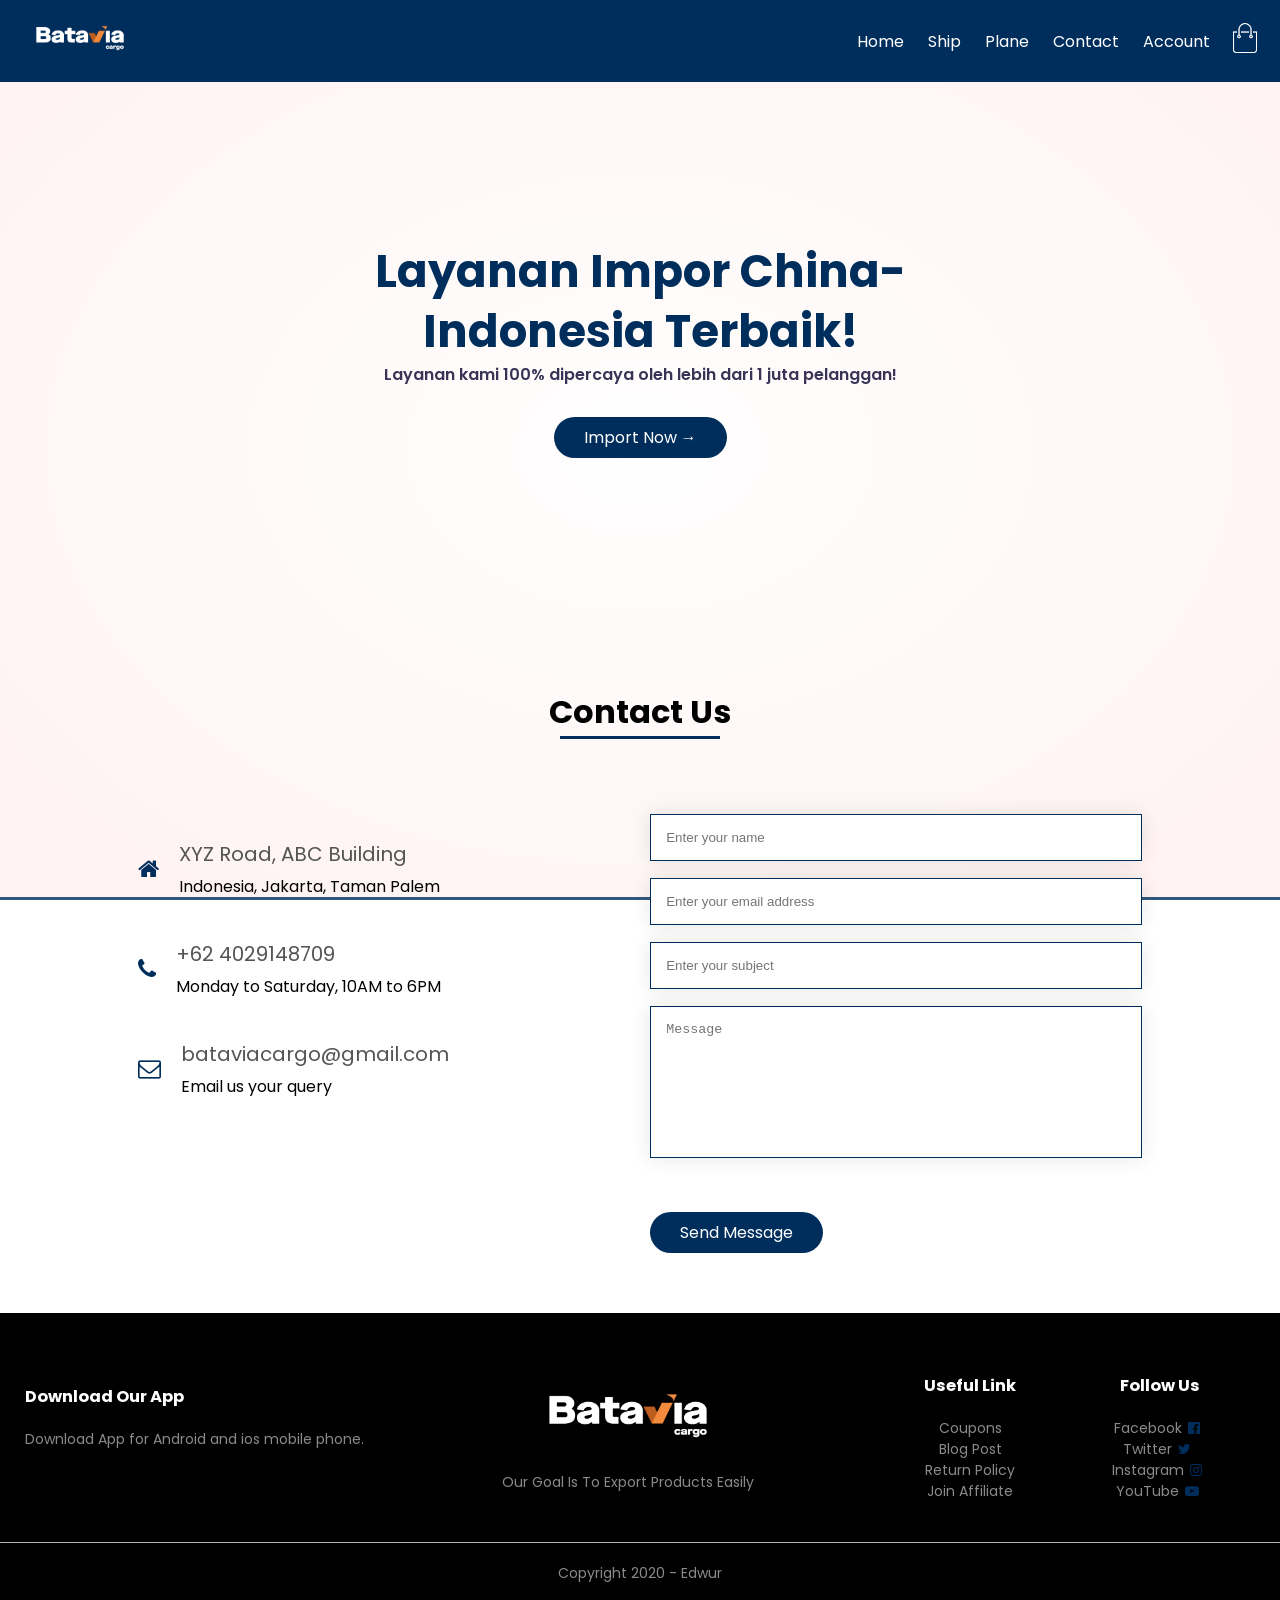
==== contact.html @ 06796fd1 "Add files via upload" ====
<!DOCTYPE html>
<html lang="en">
<head>
    <meta charset="UTF-8">
    <meta name="viewport" content="width=device-width, initial-scale=1.0">
    <title>Landing Page</title>
    <link rel="stylesheet" href="styles.css">
    <link rel="preconnect" href="https://fonts.googleapis.com">
    <link rel="preconnect" href="https://fonts.gstatic.com" crossorigin>
    <link href="https://fonts.googleapis.com/css2?family=Poppins:ital,wght@0,200;0,300;0,400;0,500;0,600;0,700;1,200&display=swap" rel="stylesheet">
    
    <link rel="stylesheet" href="https://cdnjs.cloudflare.com/ajax/libs/font-awesome/4.7.0/css/font-awesome.css">
</head>
<body>

    <div class="header">
        <ul class="cb-slideshow">
            <li>
                <span>Image 01</span>
                
            </li>
            <li><span>Image 01</span>
                </li>
                <li><span>Image 01</span>
                </li>
                <li><span>Image 01</span>
                </li>
                <li><span>Image 01</span>
                </li>
            </li>
            <li><span>Image 01</span>
            </li>
                
        </ul>

    <div class="container">
        
        <div class="navbar">
            <div class="logo">
                <a href="index.html"><img src="images/batavia-logo.png" width="100px" alt="logo"/></a>
            </div>
            <nav>
                <ul id="MenuItems">
                    <li><a href="index.html">Home</a></li>
                    <li><a href="ship.html">Ship</a></li>
                    <li><a href="plane.html">Plane</a></li>
                    <li><a href="contact.html">Contact</a></li>
                    <li><a href="account.html">Account</a></li>
                </ul>
            </nav>
            <a href="cart.html"><img src="images/cart.png" class="cart-logo" width="30px" height="30px"></a>
            <img src="images/menu.png" class="menu-icon" alt="menu" onclick="menutoggle()">
        </div>
        <div class="row">
            <div class="col-2">
                <h1>Layanan Impor China-Indonesia Terbaik!</h1>
                <p>Layanan kami 100% dipercaya oleh lebih dari 1 juta pelanggan!</p>
                <a href="" class="btn import">Import Now &#8594</a>
            </div>

        </div>
    </div>
</div>

<!-- ------- Contact Us -------- -->

<div class="small-container contact-container">
    <h1>Contact Us</h1>
    <hr class="line" />
  </div>

  <!-- <section class="location">
    <iframe
      src="https://www.google.com/maps/embed?pb=!1m18!1m12!1m3!1d253888.8197943675!2d106.55715706438554!3d-6.128977937760772!2m3!1f0!2f0!3f0!3m2!1i1024!2i768!4f13.1!3m3!1m2!1s0x2e69f9bea4170a75%3A0x3286fb270d9c138d!2sI%20Wander%20(Office%20Gomachi)!5e0!3m2!1sen!2sid!4v1698136872577!5m2!1sen!2sid"
      width="600"
      height="450"
      style="border: 0"
      allowfullscreen=""
      loading="lazy"
      referrerpolicy="no-referrer-when-downgrade"
    ></iframe>
  </section> -->

  <section class="contact-us">
    <div class="row">
      <div class="contact-col contact-col-1">
        <div>
          <i class="fa fa-home" aria-hidden="true"></i>
          <span>
            <h5>XYZ Road, ABC Building</h5>
            <p>Indonesia, Jakarta, Taman Palem</p>
          </span>
        </div>
        <div>
          <i class="fa fa-phone" aria-hidden="true"></i>
          <span>
            <h5>+62 4029148709</h5>
            <p>Monday to Saturday, 10AM to 6PM</p>
          </span>
        </div>
        <div>
          <i class="fa fa-envelope-o" aria-hidden="true"></i>
          <span>
            <h5>bataviacargo@gmail.com</h5>
            <p>Email us your query</p>
          </span>
        </div>
      </div>
      <div class="contact-col">
        <form onsubmit="sendEmail(); reset(); return false;">
          <input
            type="text"
            name="name"
            placeholder="Enter your name"
            id="name"
            required
          />
          <input
            type="email"
            name="email"
            placeholder="Enter your email address"
            id="email"
            required
          />
          <input
            type="text"
            name="subject"
            placeholder="Enter your subject"
            id="subject"
            required
          />
          <textarea
            rows="8"
            name="message"
            placeholder="Message"
            id="message"
            required
          ></textarea>
          <span type="submit" class="btn">Send Message</span>
        </form>

        <!-- -------- Email Autoresponder Functionality ---------- -->
        <script src="https://smtpjs.com/v3/smtp.js"></script>
        <script>
          function sendEmail() {
            Email.send({
              SecureToken: "97a1529e-d3f4-48ff-931d-61e5f20d6404", //97a1529e-d3f4-48ff-931d-61e5f20d6404
              To: "edwardvincentius6@gmail.com",
              From: document.getElementById("email").value,
              Subject: document.getElementById("subject").value,
              Body: document.getElementById("message").value,
            }).then((message) => alert(message));
          }
        </script>
      </div>
    </div>
  </section>




<!---- Footer ----->
<div class="footer">
    <div class="container">
        <div class="small-container">
            <div class="row">
                <div class="footer-col-1">
                    <h3>Download Our App</h3>
                    <p>Download App for Android and ios mobile phone.</p>
                    <div class="app-logo">
                        <img src="images/play-store.png" alt="">
                        <img src="images/app-store.png" alt="">
                    </div>
                </div>
                <div class="footer-col-2">
                    <img src="images/batavia-logo.png" alt="">
                    <p>Our Goal Is To Export Products Easily</p>
                </div>
                <div class="footer-col-3">
                    <h3>Useful Link</h3>
                    <ul>
                        <li>Coupons</li>
                        <li>Blog Post</li>
                        <li>Return Policy</li>
                        <li>Join Affiliate</li>
                    </ul>
                </div>
                <div class="footer-col-4">
                    <h3>Follow Us</h3>
                    <ul class="follow-us">
                        <li>Facebook<i class="fa fa-facebook-official" aria-hidden="true"></i></li>
                        <li>Twitter<i class="fa fa-twitter" aria-hidden="true"></i></li>
                        <li>Instagram<i class="fa fa-instagram" aria-hidden="true"></i></li>
                        <li>YouTube<i class="fa fa-youtube-play" aria-hidden="true"></i></li>
                    </ul>
                </div>
            </div>
        </div>
        <hr>
        <p class="copyright">Copyright 2020 -  Edwur </p>
    </div>
</div>
<script src="script.js"></script>
</body>
</html>
---- styles.css ----
* {
  margin: 0;
  padding: 0;
  box-sizing: border-box;
}

body {
  font-family: "Poppins", sans-serif;
}

/* -------- Header ------------- */

.navbar {
  display: flex;
  align-items: center;
  padding: 20px;
  padding-left: 30px;
  padding-right: 20px;
  background-color: #002e5c;
}

nav {
  flex: 1;
  text-align: right;
}
nav ul {
  display: inline-block;
  list-style-type: none;
}

nav ul li {
  display: inline-block;
  margin-right: 20px;
}

nav ul li::after {
  content: "";
  width: 0%;
  height: 2px;
  background: #ffffff;
  display: block;
  margin: auto;
  transition: 0.5s;
}

nav ul li:hover::after {
  width: 100%;
}

a {
  text-decoration: none;
  color: #fff;
}

p {
  color: #000;
}

.container {
  /* max-width: 1370px; */
  width: 100%;
  margin: auto;
  /* padding-left: 25px;
    padding-right: 25px; */
  z-index: 2;
}

.row {
  display: flex;
  align-items: center;
  flex-wrap: wrap;
  justify-content: space-around;
}

.row22 {
  justify-content: flex-start;
}

.col-2 {
  flex-basis: 50%;
  min-width: 300px;
  margin-top: 12.5%;
  display: flex;
  align-items: center;
  justify-content: center;
  flex-direction: column;
}

.col-2 img {
  max-width: 100%;
  padding: 50px 0;
}

.col-2 h1 {
  font-size: 45px;
  line-height: 60px;
    text-align: center;
    color: #002e5c;
}

.col-2 p{
  text-align: center;
  color:#373456;
  font-weight: 600;
  /* margin-top: 5px; */
}

.btn {
  display: inline-block;
  background: #002e5c;
  color: #fff;
  padding: 8px 30px;
  margin: 30px 0;
  border-radius: 30px;
  transition: 0.5s;
  cursor: pointer;
}

.btn:hover {
  background: #010e1b;
}

.import{
    margin-top: 30px;
}

.cart-logo {
  filter: invert(100%) sepia(0%) saturate(1%) hue-rotate(354deg)
    brightness(112%) contrast(101%);
}

.about-us{
  text-align: center;
  align-items: center;
  margin-top: 200px;
}

.about-us .line{
  width: 100px;
  border: none;
  background: #002e5c;
  height: 3px;
  margin-top: 8px;
  text-align: center;
  margin: auto;
  margin-bottom: 70px;
  
}

.col-3 {
  flex-basis: 23%;
  min-width: 300px;
  max-width: 400px;
  min-height: 400px;
  margin-bottom: 30px;

}

.col-3 img {
  width: 100%;
  border: 3px solid #002e5c;
  border-radius: 10px;
}

.col-3 h1{
  font-size: 16px;
  margin-top: 10px;
}

.col-3 p {
  font-size: 12px;
  margin-top: 10px;
}

.col-ship img{
  /* min-width: 50px;
  max-width: 250px; */

  max-width: 275px;
}

.col-4 {
  flex-basis: 23%;
  min-width: 300px;
  margin-bottom: 30px;

}

.col-4 img {
  width: 100%;
  border: 3px solid #002e5c;
  border-radius: 10px;
}

.col-4 h1{
  font-size: 16px;
  margin-top: 10px;
}

.col-4 p {
  font-size: 12px;
  margin-top: 10px;
}

.small-container {
  max-width: 1800px;
  margin: auto;
  padding-left: 25px;
  padding-right: 25px;
}

.about-us-title{
  margin-bottom: 80px;
}

.ship-title{
  font-size: 20px !important; 
  margin-top: 10px !important;
}

/* --- testimonial----- */


.title {
  text-align: center;
  margin: 0 auto 80px;
  position: relative;
  line-height: 60px;
  color: #555;
}

.title::after {
  content: "";
  background: #002e5c;
  box-shadow: 10px 10px 20px 10px rgba(0, 0, 0, 0.1);
  width: 80px;
  height: 5px;
  border-radius: 5px;
  position: absolute;
  bottom: 0;
  left: 50%;
  transform: translateX(-50%);
}

.review-title {
  margin: 0 auto 50px;
  color: #fff;
  font-size: 35px;
  text-shadow: 0.5px 0.5px 15px #000000;
}

.testimonial{
  padding-top: 100px;
  margin-top: 20px;
  background-color: #002e5c;
  padding-bottom: 100px;
  box-shadow: 10px 10px 20px 10px rgba(0, 0, 0, 0.1);
}

.testimonial .col-3{
  text-align: center;
  padding: 40px 20px;
  box-shadow: 25px 25px 25px 25px rgba(0, 0, 0, 0.1);
  cursor: pointer;
  transition: 0.5s;
  background-color: #fff;
}

.testimonial .col-3 img{
  width: 50px;
  height: 50px;
  margin-top: 20px;
  border-radius: 50%;
}

.testimonial .col-3:hover{
  transform: translateY(-10px);

}

.fa.fa-quote-left{
  font-size: 34px;
  color: #002e5c;
}

.testimonial .col-3 p{
  font-size: 12px;
  margin: 12px 0;
  color: #777;
}

.testimonial .col-3 h3{
  font-weight: 600;
  color: #555;
  font-size: 16px;
}

/* -----Footer----- */

.footer {
  background: #000;
  color: #8a8a8a;
  font-size: 14px;
  padding: 60px 0 20px;
}

.footer p {
  color: #8a8a8a;
}

.footer h3 {
  color: #fff;
  margin-bottom: 20px;
}

.footer-col-1,
.footer-col-2,
.footer-col-3,
.footer-col-4 {
  min-width: 190px;
  margin-bottom: 20px;
}

.footer-col-1 {
  flex-basis: 29%;
}

.footer-col-2 {
  flex: 1;
  text-align: center;
}

.footer-col-2 img {
  width: 180px;
  margin-bottom: 20px;
}

.footer-col-3,
.footer-col-4 {
  flex-basis: 12%;
  text-align: center;
}

ul {
  list-style-type: none;
}

.app-logo {
  margin-top: 20px;
}

.app-logo img {
  width: 140px;
}
.footer hr {
  border: none;
  background: #b5b5b5;
  height: 1px;
  margin: 20px 0;
}
.copyright {
  text-align: center;
}

.follow-us li .fa {
  width: 25px;
  color: #002e5c;
}

.menu-icon {
  width: 28px;
  margin-left: 20px;
  display: none;
}

/* ------- All Products -------------------------------- */

.row-2 {
  justify-content: space-between;
  margin: 100px auto 50px;
}

.row-22 {
  justify-content: space-between;
  margin: 150px auto 50px;
}


/* ------------------ Contact Us -----------------------*/


.contact-btn {
  border: 1px solid #ccc;
  margin-right: 395px;
  /* margin-top: 10px; */
  border-radius: 30px;
  width: 145px;
  height: 45px;
  font-size: 16px;
  cursor: pointer;
}

.contact-col-1 {
  margin-bottom: 150px !important;
}


.location {
  width: 80%;
  margin: auto;
  padding: 80px 0;
}
.location iframe {
  width: 100%;
}

.contact-us {
  width: 80%;
  margin: auto;
  margin-top: 75px;
}

.contact-col {
  flex-basis: 48%;
  margin-bottom: 30px;
}

.contact-col div {
  display: flex;
  align-items: center;
  margin-bottom: 40px;
}

.contact-col div p {
  padding: 0;
}

.contact-col div h5 {
  font-size: 20px;
  margin-bottom: 5px;
  color: #555;
  font-weight: 400;
}

.contact-col input,
.contact-col textarea {
  width: 100%;
  padding: 15px;
  margin-bottom: 17px;
  outline: none;
  border: 1px solid #002e5c;
  box-sizing: border-box;
  box-shadow: 0 0 20px 0px rgba(0, 0, 0, 0.1);
  resize: none;
}

.contact-col div .fa {
  display: block;
  margin-right: 20px;
  cursor: pointer;
  font-size: 23px;
  color: #002e5c;
}

hr.line {
  width: 160px;
  border: none;
  background: #002e5c;
  height: 3px;
  margin-top: 8px;
  text-align: center;
  margin: auto;
}

.contact-container {
  margin-top: 200px;
  text-align: center;
  align-items: center;
}

.row1 {
  display: flex;
  align-items: center;
  flex-wrap: wrap;
  justify-content: space-around;
}

.header-sell {
  background: radial-gradient(#fff, #d6faff);
}

.sell-container {
  margin-top: 20px;
  text-align: center;
  align-items: center;
}

.sell-container hr {
  width: 375px !important;
  margin-bottom: 100px;
}

.row-vertical {
  display: flex;
  align-items: flex-start;
  flex-wrap: wrap;
  flex-direction: column;
  justify-content: flex-start;
  margin-bottom: 40px;
}

.col-6 {
  flex-basis: 33%;
  min-width: 300px;
  position: relative;
}

.col-6 img {
  width: 75%;
  border: 2px solid #000;
  transition: 0.5s;
  border-radius: 15px;
}

.col-6 img:hover {
  border: 2px solid #0400ff;
}

.upload-icon {
  padding-top: 30px;
  padding-bottom: 30px;
  padding-left: 35px;
  padding-right: 35px;
  border-radius: 5%;
  border: 3px dotted #000;
  display: flex;
  flex-direction: column;
  align-items: center;
  justify-content: center;
  transition: 0.5s;
  cursor: pointer;
  margin-right: 10px;
}
.upload-icon h3 {
  font-size: 12px;
  text-align: center;
  font-weight: 500;
}
.upload-icon .fa {
  font-size: 25px;
}

.upload-icon:hover {
  border: 3px dotted #002e5c;
}

.icon-container {
  display: flex;
}

.row-3 {
  display: flex;
  align-items: start;
  flex-wrap: wrap;
  justify-content: start;
}

.upload-title {
  margin-bottom: 40px;
}

.main-photo-title {
  position: absolute;
  font-size: 20px;
  transform: translateY(-413px) translateX(5px);
  background-color: #ffffff;
  padding: 5px;
  color: #1d1c1c;
  font-weight: 500;
  opacity: 0.75;
  border-radius: 15px;
}

.write-title {
  margin-top: 40px;
  margin-bottom: 40px;
}

.title-input {
  width: 400%;
  padding: 10px;
  height: 50px;
  margin: 15px 0;
  box-sizing: border-box;
  border: 0.5px solid #201f1f;
  outline: none;
  background: #f0f0f0;
  box-shadow: 0 0 20px 0px rgba(0, 0, 0, 0.1);
  font-size: 20px;
  font-weight: 500;
  margin-bottom: 40px;
}

.description-input {
  width: 400%;
  padding: 10px;
  height: 200px;
  margin: 15px 0;
  box-sizing: border-box;
  outline: none;
  background: #f0f0f0;
  font-size: 20px;
  font-weight: 500;
  resize: none;
  border: none;
  margin-bottom: 40px;
}

hr {
  width: 100%;
  height: 3px;
  margin-top: 20px;
  margin-bottom: 20px;
  background-color: rgb(75, 69, 69);
  border: none;
}

.price-input {
  width: 110px;
  height: 40px;
  padding-left: 10px;
  font-size: 18px;
  margin-right: 10px;
  border: 1px solid #002e5c;
  font-weight: 500;
}

.quantity-input {
  width: 110px;
  height: 35px;
  padding-left: 10px;
  font-size: 18px;
  margin-right: 10px;
  border: 1px solid #002e5c;
  font-weight: 500;
}

.price-title {
  font-size: 16px;
  font-weight: 600;
}

.quantity-title {
  font-size: 16px;
  font-weight: 600;
  margin-top: 40px;
}

.sell-btn {
  margin-top: 40px;
  display: inline-block;
  background: #002e5c;
  color: #fff;
  padding: 15px 20px;
  width: 200px;
  margin: auto;
  border-radius: 30px;
  border: 1px solid #ccc;
  font-size: 20px;
  font-weight: 500;
  transition: 0.5s;
  cursor: pointer;
}

.sell-btn:hover {
  background: #563434;
}

.shipping-container {
  display: flex;
  align-items: center;
  margin-bottom: 40px;
}

.rating-details {
  margin-top: 30px;
}

.rating-details .fa {
  color: #002e5c;
  font-size: 30px;
}

.place-description {
  margin-top: 50px;
}

.food-title {
  text-align: center;
  font-size: 16px;
}

.small-location {
  padding: 10px 0;
}

#testimonials p {
  font-family: poppins;
}

#testimonials strong {
  font-family: poppins;
}

#testimonials span {
  font-family: poppins;
}
a {
  text-decoration: none;
}
#testimonials {
  display: flex;
  justify-content: center;
  align-items: center;
  flex-direction: column;
  width: 100%;
}
.testimonial-heading {
  letter-spacing: 1px;
  margin: 30px 0px;
  padding: 10px 20px;
  display: flex;
  flex-direction: column;
  justify-content: center;
  align-items: center;
}
.testimonial-heading h1 {
  font-size: 2.2rem;
  font-weight: 500;
  background-color: #202020;
  color: #ffffff;
  padding: 10px 20px;
}
.testimonial-heading span {
  font-size: 1.3rem;
  color: #252525;
  margin-bottom: 10px;
  letter-spacing: 2px;
  text-transform: uppercase;
}
.testimonial-box-container {
  display: flex;
  justify-content: center;
  align-items: center;
  flex-wrap: wrap;
  width: 100%;
}
.testimonial-box {
  width: 500px;
  box-shadow: 2px 2px 30px rgba(0, 0, 0, 0.1);
  background-color: #ffffff;
  padding: 20px;
  margin: 15px;
  cursor: pointer;
}
.profile-img {
  width: 50px;
  height: 50px;
  border-radius: 50%;
  overflow: hidden;
  margin-right: 10px;
}
.profile-img img {
  width: 100%;
  height: 100%;
  object-fit: cover;
  object-position: center;
}
.profile {
  display: flex;
  align-items: center;
}
.name-user {
  display: flex;
  flex-direction: column;
}
.name-user strong {
  color: #3d3d3d;
  font-size: 1.1rem;
  letter-spacing: 0.5px;
}
.name-user span {
  color: #979797;
  font-size: 0.8rem;
}
.reviews {
  color: #f9d71c;
}

.reviews .fa {
  font-size: 20px;
}
.box-top {
  display: flex;
  justify-content: space-between;
  align-items: center;
  margin-bottom: 20px;
}
.client-comment p {
  font-size: 0.9rem;
  color: #4b4b4b;
}
.testimonial-box:hover {
  transform: translateY(-10px);
  transition: all ease 0.3s;
}

::selection {
  color: #ffffff;
  background-color: #252525;
}

.review-input {
  width: 73%;
  height: 35px;
  border-radius: 20px;
  border: 2px solid #002e5c;
  font-size: 16px;
  margin-top: 10px;
  font-family: poppins;
  padding-left: 10px;
}

.send-button {
  position: absolute;
  right: 13.5%;
  margin-top: 11px;
  background-color: #002e5c;
  border-radius: 20px;
  padding: 5px 10px 5px 10px;
  cursor: pointer;
}

.input-container {
  display: flex;
  justify-content: center;
  align-items: center;
  width: 100%;
  margin-top: 10px;
}

.fa-cutlery {
  margin-left: 5px;
}

.search {
  width: 100%;
  position: relative;
  display: flex;
}

.searchTerm {
  width: 100%;
  border: 3px solid #002e5c;
  border-right: none;
  padding: 5px;
  height: 36px;
  border-radius: 5px 0 0 5px;
  outline: none;
  font-family: poppins;
  font-size: 16px;
}

/* .searchTerm:focus{
    color: #0000;
  } */

.searchButton {
  width: 40px;
  height: 36px;
  border: 1px solid #002e5c;
  background: #002e5c;
  text-align: center;
  color: #fff;
  border-radius: 0 5px 5px 0;
  cursor: pointer;
  font-size: 20px;
}

/*Resize the wrap to see the search bar change!*/
.wrap {
  width: 80%;

  /* position: absolute;
    top: 50%;
    left: 50%;
    transform: translate(-50%, -50%); */
}

.search-container {
  display: flex;
  justify-content: center;
  align-items: center;
  margin-top: 25px;
}

.hide {
  display: none;
}

.review-title {
  margin: 0 auto 50px;
}

.layer {
  background: transparent;
  height: 100%;
  width: 100%;
  position: absolute;
  top: 0;
  left: 0;
  transition: 0.5s;
  opacity: 0;
}

.layer:hover {
  background: #ffffff;
  opacity: 0.8;
}

.layer p {
  width: 100%;
  font-weight: 500;
  color: #000;
  font-size: 14px;
  bottom: 0;
  left: 50%;
  transform: translateX(-50%);
  position: absolute;
  opacity: 0;
  transition: 0.5s;
  text-align: center;
  width: 80%;
}

.layer:hover p {
  bottom: 32%;
  opacity: 1;
}

.layer-container {
  width: 100%;
  height: 100%;
  position: relative;
  cursor: pointer;
}

.fa .fa-ticket {
  font-size: 100px;
}

.hidden {
  visibility: hidden;
}

.check-out-container {
  display: flex;
  justify-content: flex-end;
  align-items: center;
}

/* .slider {
    overflow: hidden;
    width: 100px;
    height: 100px;
    position: relative;
    z-index: -5;
  }
  
  .slider .slide {
    position: absolute;
    top: 0;
    left: 0;
    width: 100%;
    height: 100%;
    background-size: cover;
    background-position: center;
    animation: slide 10s infinite;
    opacity: 0.5;
  }
  
  .slider .slide:nth-child(1) {
    background-image: url('https://images.unsplash.com/photo-1595356700395-6f14b5c1f33f?ixlib=rb-1.2.1&ixid=MnwxMjA3fDB8MHxwaG90by1wYWdlfHx8fGVufDB8fHx8&auto=format&fit=crop&w=1000&q=80');
    animation-delay: -0;
  }
  
  .slider .slide:nth-child(2) {
    background-image: url('https://images.unsplash.com/photo-1591019052241-e4d95a5dc3fc?ixlib=rb-1.2.1&ixid=MnwxMjA3fDB8MHxwaG90by1wYWdlfHx8fGVufDB8fHx8&auto=format&fit=crop&w=1000&q=80');
    animation-delay: -2s;
  }
    
  .slider .slide:nth-child(3) {
    background-image: url('https://images.unsplash.com/photo-1543373014-cfe4f4bc1cdf?ixlib=rb-1.2.1&ixid=MnwxMjA3fDB8MHxwaG90by1wYWdlfHx8fGVufDB8fHx8&auto=format&fit=crop&w=1000&q=80');
    animation-delay: -4s;
  }
    
  .slider .slide:nth-child(4) {
    background-image: url('https://images.unsplash.com/photo-1517430554953-a5ba4678fe85?ixlib=rb-1.2.1&ixid=MnwxMjA3fDB8MHxwaG90by1wYWdlfHx8fGVufDB8fHx8&auto=format&fit=crop&w=1000&q=80');
    animation-delay: -6s;
  }
  
  .slider .slide:nth-child(5) {
    background-image: url('https://images.unsplash.com/photo-1583161178154-c362b3459d29?ixlib=rb-1.2.1&ixid=MnwxMjA3fDB8MHxwaG90by1wYWdlfHx8fGVufDB8fHx8&auto=format&fit=crop&w=1000&q=80');
    animation-delay: -8s;
  }
  
  @keyframes slide {
    0%, 15%, 100% {
      transform: translateX(0);
      animation-timing-function: ease;
    }
    20% {
      transform: translateX(-100%);
      animation-timing-function: step-end;
    }
    95% {
      transform: translateX(100%);
      animation-timing-function: ease;
    }
  } */




/* ------------- SLIDE SHOW ANIMATION --------------------- */


.cb-slideshow li {
    list-style-type: none;
    opacity: 0.25; /* TO CHANGE THE OPACITY OF IMAGES */
  }
  
  .cb-slideshow,
  .cb-slideshow:after {
    position: absolute;
    width: 100%;
    height: 100%;
    top: 0px;
    left: 0px;
    z-index: -1;
    opacity: 0.8;
    border-bottom: 3px solid #002e5c;
  }
  .cb-slideshow:after {
    content: "";
    background: transparent radial-gradient(#fff, #ffebeb) repeat top left;
  }
  
  .cb-slideshow li span {
    width: 100%;
    height: 100%;
    position: absolute;
    top: 0px;
    left: 0px;
    color: transparent;
    background-size: cover;
    background-position: 50% 50%;
    background-repeat: none;
    opacity: 0;
    z-index: 0;
    animation: imageAnimation 36s linear infinite 0s;

  }
  
  .cb-slideshow li div {
    z-index: 1000;
    position: absolute;
    bottom: 30px;
    left: 0px;
    width: 100%;
    text-align: center;
    opacity: 0;
    color: #fff;
    animation: titleAnimation 36s linear infinite 0s;
  }
  .cb-slideshow li div h3 {
    font-family: "BebasNeueRegular", "Arial Narrow", Arial, sans-serif;
    font-size: 240px;
    padding: 0;
    line-height: 200px;
  }
  
  .cb-slideshow li:nth-child(1) span {
    background-image: url(./images/construction-2.avif);
    
  }
  .cb-slideshow li:nth-child(2) span {
    background-image: url(./images/construction-1.jpg);
    animation-delay: 6s;
  }
  .cb-slideshow li:nth-child(3) span {
    background-image: url(./images/construction-3.jpg);
    animation-delay: 12s;
  }
  .cb-slideshow li:nth-child(4) span {
    background-image: url(./images/construction-4.jpg);
    animation-delay: 18s;
  }
  .cb-slideshow li:nth-child(5) span {
    background-image: url(./images/construction-5.jpg);
    animation-delay: 24s;
  }
  .cb-slideshow li:nth-child(6) span {
    background-image: url(./images/construction-6.avif);
    animation-delay: 30s;
  }
  
  .cb-slideshow li:nth-child(2) div {
    animation-delay: 6s;
  }
  .cb-slideshow li:nth-child(3) div {
    animation-delay: 12s;
  }
  .cb-slideshow li:nth-child(4) div {
    animation-delay: 18s;
  }
  .cb-slideshow li:nth-child(5) div {
    animation-delay: 24s;
  }
  .cb-slideshow li:nth-child(6) div {
    animation-delay: 30s;
  }

  .cb-slideshow-ship li {
    list-style-type: none;
    opacity: 0.25; /* TO CHANGE THE OPACITY OF IMAGES */
  }
  
  .cb-slideshow-ship,
  .cb-slideshow-ship:after {
    position: absolute;
    width: 100%;
    height: 100%;
    top: 0px;
    left: 0px;
    z-index: -1;
    opacity: 0.8;
    border-bottom: 3px solid #002e5c;
  }
  .cb-slideshow-ship:after {
    content: "";
    background: transparent radial-gradient(#fff, #ffebeb) repeat top left;
  }
  
  .cb-slideshow-ship li span {
    width: 100%;
    height: 100%;
    position: absolute;
    top: 0px;
    left: 0px;
    color: transparent;
    background-size: cover;
    background-position: 50% 50%;
    background-repeat: none;
    opacity: 0;
    z-index: 0;
    animation: imageAnimation 36s linear infinite 0s;
    /* filter: grayscale(100%); */
  }
  
  .cb-slideshow-ship li div {
    z-index: 1000;
    position: absolute;
    bottom: 30px;
    left: 0px;
    width: 100%;
    text-align: center;
    opacity: 0;
    color: #fff;
    animation: titleAnimation 36s linear infinite 0s;
  }
  .cb-slideshow-ship li div h3 {
    font-family: "BebasNeueRegular", "Arial Narrow", Arial, sans-serif;
    font-size: 240px;
    padding: 0;
    line-height: 200px;
  }
  
  .cb-slideshow-ship li:nth-child(1) span {
    background-image: url(./images/construction-2.avif);
    
  }
  .cb-slideshow-ship li:nth-child(2) span {
    background-image: url(./images/shipping_cargo-1.jpg);
    animation-delay: 6s;
  }
  .cb-slideshow-ship li:nth-child(3) span {
    background-image: url(./images/construction-3.jpg);
    animation-delay: 12s;
  }
  .cb-slideshow-ship li:nth-child(4) span {
    background-image: url(./images/shipping_cargo-2.webp);
    animation-delay: 18s;
  }
  .cb-slideshow-ship li:nth-child(5) span {
    background-image: url(./images/construction-5.jpg);
    animation-delay: 24s;
  }
  .cb-slideshow-ship li:nth-child(6) span {
    background-image: url(./images/shipping_cargo-3.webp);
    animation-delay: 30s;
  }
  
  .cb-slideshow-ship li:nth-child(2) div {
    animation-delay: 6s;
  }
  .cb-slideshow-ship li:nth-child(3) div {
    animation-delay: 12s;
  }
  .cb-slideshow-ship li:nth-child(4) div {
    animation-delay: 18s;
  }
  .cb-slideshow-ship li:nth-child(5) div {
    animation-delay: 24s;
  }
  .cb-slideshow-ship li:nth-child(6) div {
    animation-delay: 30s;
  }

  .cb-slideshow-plane li:nth-child(1) span {
    background-image: url(./images/plane-cargo.jpg);
    
  }
  .cb-slideshow-plane li:nth-child(2) span {
    background-image: url(./images/plane-cargo-4.jpeg);
    animation-delay: 6s;
  }
  .cb-slideshow-plane li:nth-child(3) span {
    background-image: url(./images/plane-cargo-2.jpg);
    animation-delay: 12s;
  }
  .cb-slideshow-plane li:nth-child(4) span {
    background-image: url(./images/plane-cargo-5.jpg);
    animation-delay: 18s;
  }
  .cb-slideshow-plane li:nth-child(5) span {
    background-image: url(./images/plane-cargo-3.webp);
    animation-delay: 24s;
  }
  .cb-slideshow-plane li:nth-child(6) span {
    background-image: url(./images/plane-cargo-6.jpg);
    animation-delay: 30s;
  }
  
  .cb-slideshow-plane li:nth-child(2) div {
    animation-delay: 6s;
  }
  .cb-slideshow-plane li:nth-child(3) div {
    animation-delay: 12s;
  }
  .cb-slideshow-plane li:nth-child(4) div {
    animation-delay: 18s;
  }
  .cb-slideshow-plane li:nth-child(5) div {
    animation-delay: 24s;
  }
  .cb-slideshow-plane li:nth-child(6) div {
    animation-delay: 30s;
  }

  
  @keyframes imageAnimation {
    0% {
      opacity: 0;
      animation-timing-function: ease-in;
    }
    8% {
      opacity: 1;
      animation-timing-function: ease-out;
    }
    17% {
      opacity: 1;
    }
    25% {
      opacity: 0;
    }
    100% {
      opacity: 0;
    }
  }
  
  @keyframes titleAnimation {
    0% {
      opacity: 0;
    }
    8% {
      opacity: 1;
    }
    17% {
      opacity: 1;
    }
    19% {
      opacity: 0;
    }
    100% {
      opacity: 0;
    }
  }
  
  .no-cssanimations .cb-slideshow li span {
    opacity: 1;
  }

  .no-cssanimations .cb-slideshow-ship li span {
    opacity: 1;
  }
/*   
  .column-container {
    background: radial-gradient(#fff, #fdf3f3);
    border-radius: 30px;
    border: 1px solid #002e5c;
    width: 37%;
    padding-top: 40px;
    padding-bottom: 40px;
    transform: translateY(2.5%);
  } */



.menu-icon {
  width: 28px;
  margin-left: 20px;
  display: none;
}



@media only screen and (max-width: 800px) {
  nav ul {
    position: absolute;
    top: 70px;
    left: 0;
    background: #333;
    width: 100%;
    overflow: hidden;
    transition: 0.5s;
    z-index: 5;
  }

  nav ul li {
    display: block;
    margin-right: 50px;
    margin-top: 10px;
    margin-bottom: 10px;
    z-index: 5;
  }

  nav ul li a {
    color: #fff;
  }

  nav ul li::after {
    content: "";
    width: 0%;
    height: 2px;
    background: #002e5c;
    display: block;
    margin: auto;
    transition: 0.5s;
  }

  nav ul li:hover::after {
    width: 0%;
  }

  .menu-icon {
    display: block;
    cursor: pointer;
  }

  .employee {
    margin-left: 0px;
  }

  .ship {
    font-size: 40px !important;
  }
}
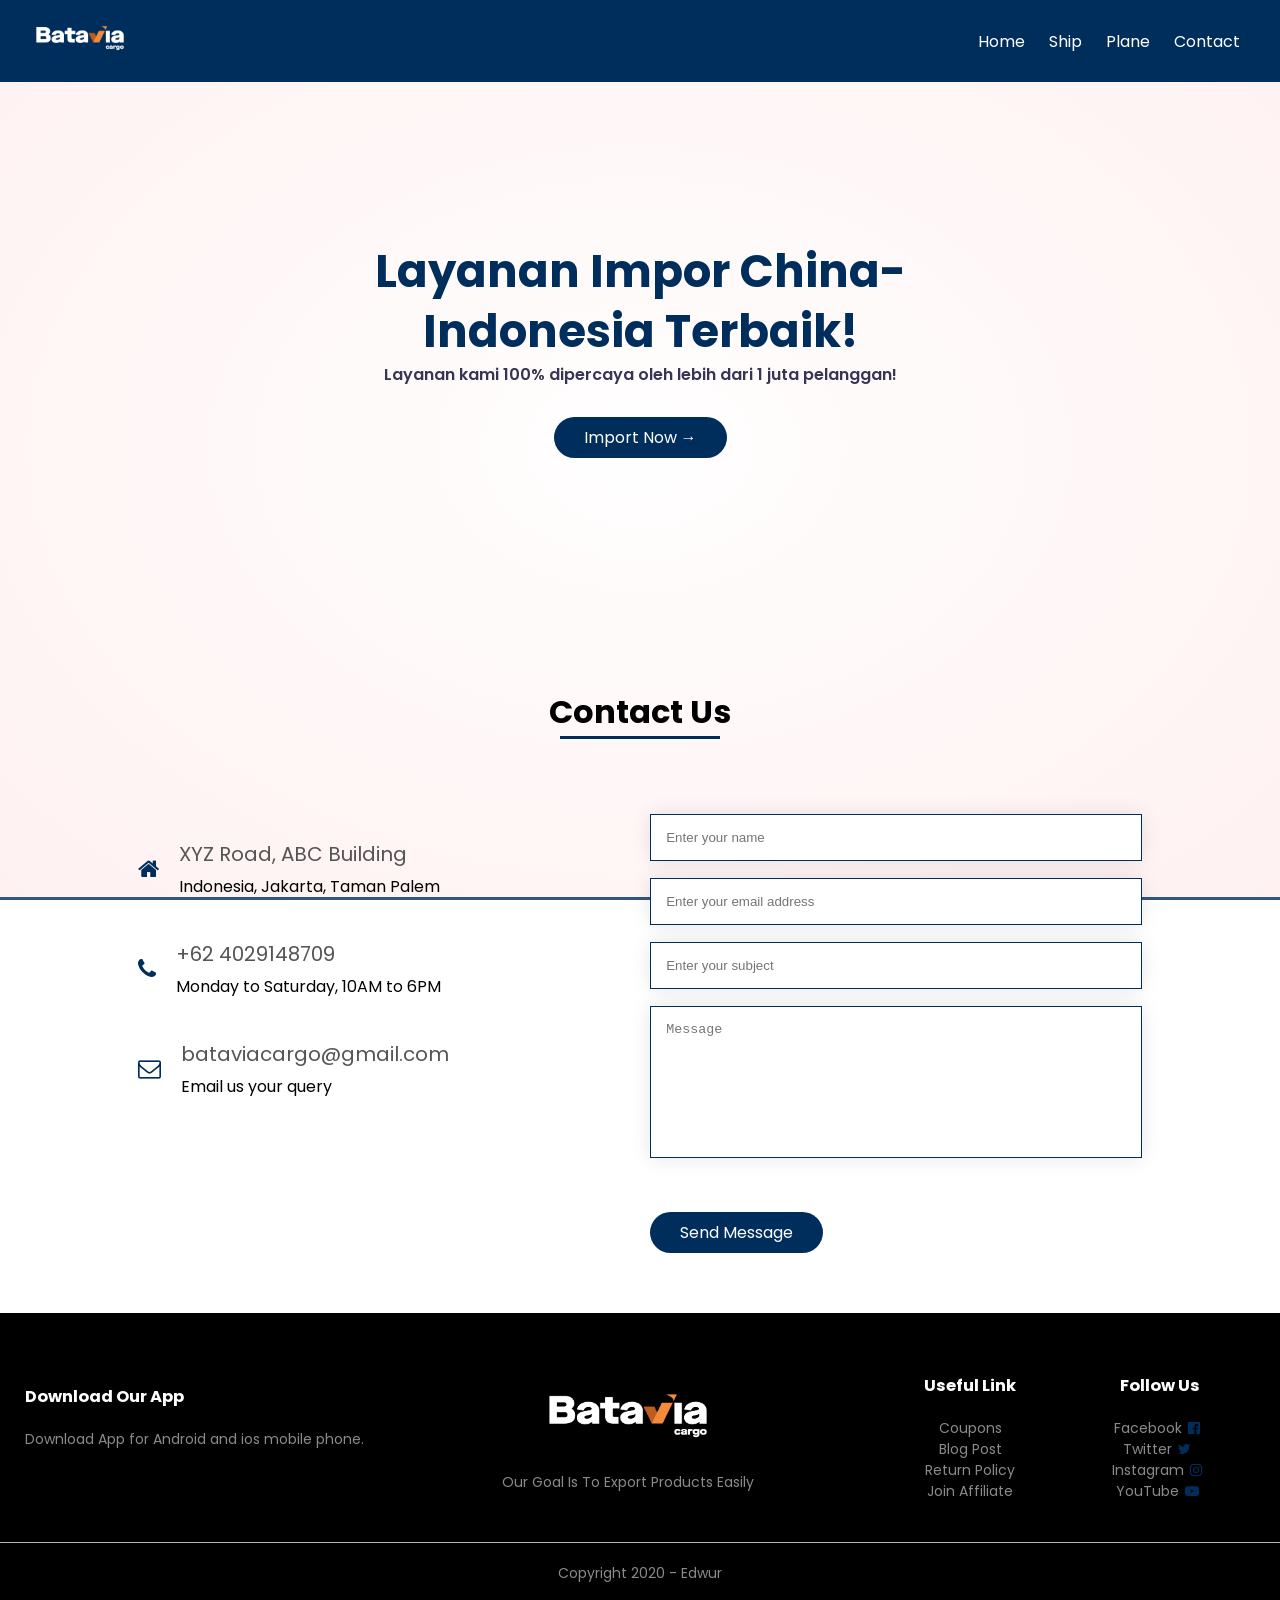
==== commit 5cab53b2: "Update contact.html" ====
--- a/contact.html
+++ b/contact.html
@@ -45,10 +45,10 @@
                     <li><a href="ship.html">Ship</a></li>
                     <li><a href="plane.html">Plane</a></li>
                     <li><a href="contact.html">Contact</a></li>
-                    <li><a href="account.html">Account</a></li>
+                    <!-- <li><a href="account.html">Account</a></li> -->
                 </ul>
             </nav>
-            <a href="cart.html"><img src="images/cart.png" class="cart-logo" width="30px" height="30px"></a>
+            <!-- <a href="cart.html"><img src="images/cart.png" class="cart-logo" width="30px" height="30px"></a> -->
             <img src="images/menu.png" class="menu-icon" alt="menu" onclick="menutoggle()">
         </div>
         <div class="row">
@@ -202,4 +202,4 @@
 </div>
 <script src="script.js"></script>
 </body>
-</html>+</html>
